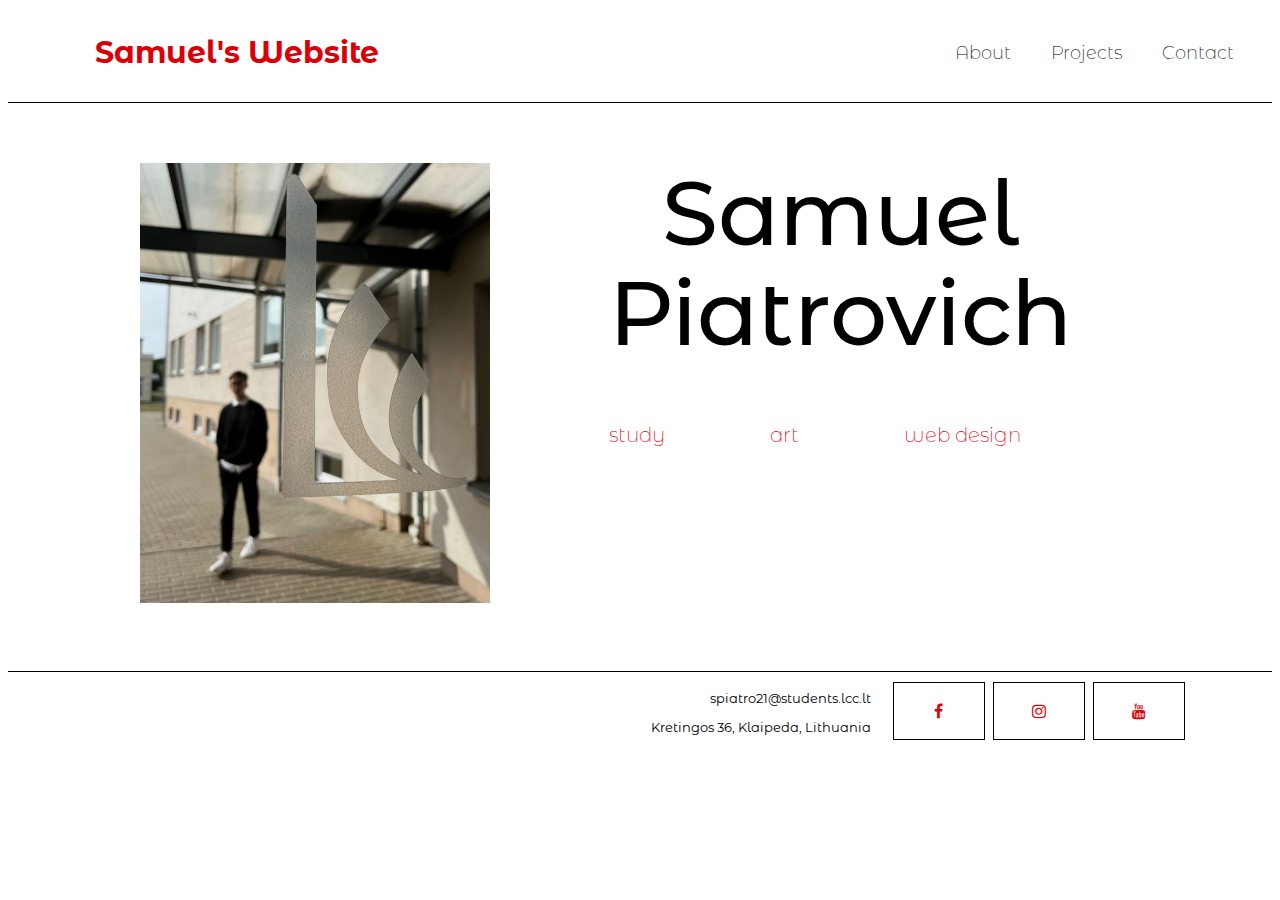
==== index.html @ d3525619 "Add files via upload" ====
<!DOCTYPE html>
<html>
<head>
	<title>Samuel Piatrovich</title>
	<link rel = "icon" href="title-logo.jpg" type="image/x-icon">
	<link rel="stylesheet" type="text/css" href="css.css">
	<link rel="stylesheet" href="https://cdnjs.cloudflare.com/ajax/libs/font-awesome/4.7.0/css/font-awesome.min.css">
	<link rel="preconnect" href="https://fonts.googleapis.com">
	<link rel="preconnect" href="https://fonts.gstatic.com" crossorigin>
	<link href="https://fonts.googleapis.com/css2?family=Montserrat+Alternates:wght@200;500&display=swap" rel="stylesheet">
</head>
<body>
<div class="container">
	<header>
		<div class="header">
			<a class="logo" class="logo-edit" href="index.html">Samuel's Website</a>
			<div class="header-right">
				<div>
					<button>
						<span>
							<a href="about.html">About</a>
						</span>
					</button>
					<button>
						<span>
							<a href="projects.html">Projects</a>
						</span>
					</button>
					<button>
						<span>
							<a href="contacts.html">Contact</a>	
						</span>
					</button>
				</div>
			</div>
		</div>
	</header>
	<main>
		<div class="two-column">
			<div>
				<img class="sam-home" src="sam-home.png" alt="Sam's silhouette photo">
			</div>
			<div>
				<p class="name">Samuel</p>
				<p class="name">Piatrovich</p>
				<p class="description">
					<span>study</span> 
					<span>art</span> 
					<span>web design</span>
				</p>
			</div>
		</div>
	</main>
	<footer>
		<div class="footer">
			<div class=footer-two-column>
				<div class="footer1">
					<p>spiatro21@students.lcc.lt</p>
					<p>Kretingos 36, Klaipeda, Lithuania</p>					</p>
				</div>
				<div>
					<a href="https://www.facebook.com/samuel.piatrovich" class="fa fa-facebook"></a>
					<a href="https://www.instagram.com/sapiatrovich/" class="fa fa-instagram"></a>
					<a href="https://www.youtube.com/channel/UC5DXjAgYjhus1VReOFaAy6Q" class="fa fa-youtube"></a>
				</div>
			</div>	
		</div>
	</footer>
</div>
</body>
</html>
---- css.css ----
.container {
	background-color: #FFF;
}
.header {
	overflow: hidden;
	padding: 20px;
}
.header a {
	float: left;
	color: black;
	text-align: center;
	padding: 12px;
	text-decoration: none;
	font-size: 18px;
	line-height: 25px;
	background-color: none;
	font-family: 'Montserrat Alternates', TimesNewRoman;
	font-weight: 200;
}
.header a.logo {
	font-size: 30px;
	font-weight: bold;
	margin-left: 55px;
	color: #DB0008;
}
.header a.active {
	color: black;
	border-color: black;
	font-weight: 500;
  }
.header a:hover {
	opacity: 0.7;
	color: #DB0008;
}
.header-right {
	float: right;
}
header button {
	background-color: #FFF;
	border: none;
}
main {
	border-top: 1px solid black;
	border-bottom: 1px solid black;
}
main p {
	text-align: center;
	font-family: 'Montserrat Alternates', TimesNewRoman;
	font-size: 25px;
	color: black;
}
.two-column {
	display: grid;
	grid-template-columns: 35% 65%;
	width:  1000px;
	margin: auto;
	margin-bottom: 8px;
}
.two-column div {
	margin-top: 60px;
	margin-bottom: 0;
	color: black;
	height: 500px;
}
.sam-home {
	display: flex;
	justify-content: center;
	height: auto;
	width: 100%;
	margin: auto;
}
p.name {
	font-size: 90px;
	line-height: 100px;
	margin: 0px 0px 0px 50px;
	font-family: 'Montserrat Alternates', TimesNewRoman;
	font-weight: 500;
}
p.description {
	font-size: 20px;
	margin-left: 0px;
	margin-top: 60px;
	font-family: 'Montserrat Alternates', TimesNewRoman;
	font-weight: 200;
}
p.description span {
	margin-right: 50px;
	margin-left: 50px;
	align: center;
	color: #DB0008;
}
.three-column {
	display: grid;
	grid-template-columns: 33% 33% 33%;
	width: 1000px;
}
#about .three-column {
	margin: auto;
}
#about .three-column div img {
	width: 100%;
	height: auto;
}
.three-column div {
	margin-left: 40px;
	margin-right: 40px;
	margin-bottom: 29px;
}
.about {
	margin-top: 50px;
	margin-bottom: 50px;
}
.more-about {
	text-align: center;
	margin-top: 5px;
	margin-bottom: 42px;
}
.more-about a {
	font-family: 'Montserrat Alternates', TimesNewRoman;
	font-size: 20px;
	color: black;
	text-align: center;
}
.more-about a:hover {
	color: #DB0008;
	opacity: 0.7;
	cursor: pointer;
}
.text p{
	text-align: center;
	font-size: 20px;
	margin-bottom: 38px;
	line-height: 37px;
	margin-left: 50px;
	margin-right: 50px;
	margin-top: -10px;
}
.projects {
	margin-top: 40px;
	margin-bottom: 40px;
}
.four-column {
	display: grid;
	grid-template-columns: 25% 25% 25% 25%;
	width: 1000px;
	margin: auto;
}
.four-column div{
	margin-right: 10px;
	margin-left: 10px;
	margin-bottom: 0px;
}
.column {
	height: 300px;
	width: 200px;
}
.column img {
   width: 200px;
   height: 100%;
}
.four-column div img {
	object-fit: fill;
}
.img-description p {
	font-size: 15px;
}
.footer {
	padding: 5px;
}	
.footer-two-column {
	display: grid;
	grid-template-columns: 70% 30%;	
}
.footer1 {
	font-size: 13px;
	text-align: center;
	margin-right: 20px;
}
footer p {
	text-align: right;
	font-family: 'Montserrat Alternates', TimesNewRoman;
}
.fa {
	padding: 20px;
	font-size: 30px;
	width: 50px;
	text-align: center;
	text-decoration: none;
	margin: 5px 2px;
	border: 1px solid black;
}
.fa:hover {
    opacity: 0.7;
}
.fa-instagram {
	color: #DB0008 ;
}
.fa-facebook {
	color: #DB0008;
}
.fa-youtube {
	color: #DB0008;
}
.modal {
  display: none;
  position: fixed;
  z-index: 1;
  padding-top: 100px;
  left: 0;
  top: 0;
  width: 100%;
  height: 100%;
  overflow: auto;
  background-color: black;
  display: center;
}
.modal-content {
  position: relative;
  background-color: #fefefe;
  margin: auto;
  padding: 0;
  height: 90&;
  width: auto;
  max-width: 100%;
}
.close {
  color: white;
  position: absolute;
  top: 10px;
  right: 25px;
  font-size: 35px;
  font-weight: bold;
}
.close:hover, .close:focus {
  color: #999;
  text-decoration: none;
  cursor: pointer;
}
.mySlides {
  display: none;
}
.mySlides img {
	max-height: 700px;
	width: auto;  
}
.prev, .next {
  cursor: pointer;
  position: absolute;
  top: 50%;
  width: auto;
  padding: 16px;
  margin-top: -50px;
  color: white;
  font-weight: bold;
  font-size: 20px;
  transition: 0.6s ease;
  border-radius: 0 3px 3px 0;
  user-select: none;
  -webkit-user-select: none;
}
.next {
  right: 0;
  border-radius: 3px 0 0 3px;
}
.prev:hover, .next:hover {
  background-color: rgba(0, 0, 0, 0.8);
}
.numbertext {
  color: #f2f2f2;
  font-size: 12px;
  padding: 8px 12px;
  position: absolute;
  top: 0;
}
.caption-container {
  text-align: center;
  background-color: black;
  padding: 2px 16px;
  color: white;
}
img.demo {
  opacity: 0.6;
}
.active, .demo:hover {
  opacity: 1;
}
img.hover-shadow {
  transition: 0.3s;
}
.hover-shadow:hover {
  box-shadow: 0 4px 8px 0 rgba(0, 0, 0, 0.2), 0 6px 20px 0 rgba(0, 0, 0, 0.19);
  opacity: 0.7;
}
.contacts {
	margin-top: 20px;
	margin-bottom: -20px;
}
.contact-box {
	width: 500px;
	background-color: #FFF;
	margin: auto;
}
form {
	margin: 35px;
	margin-bottom: 33px;
}
.input-field {
	width: 400px;
	height: 40px;
	margin-top: 10px;
	margin-bottom: 20px;
	padding-left: 10px;
	border: 1px solid black;
	outline: none;
	font-family: 'Montserrat Alternates', TimesNewRoman;
}
.textarea-field {
	height: 150px;
	padding-top: 10px;
}
.btn {
	color: #DB0008;
	margin-top: 10px;
	margin-bottom: 0px;
	padding: 10px;
	background-color: #FFF;
	font-size: 12px;
	font-family: 'Montserrat Alternates', TimesNewRoman;
	border: none;
	cursor: pointer;
}
.thank-you {
	margin-top: 250px;
	margin-bottom: 250px;
}
.thank-you p {
	font size: 50px;
	text-align: center;
	font-family: 'Montserrat Alternates', TimesNewRoman;
}
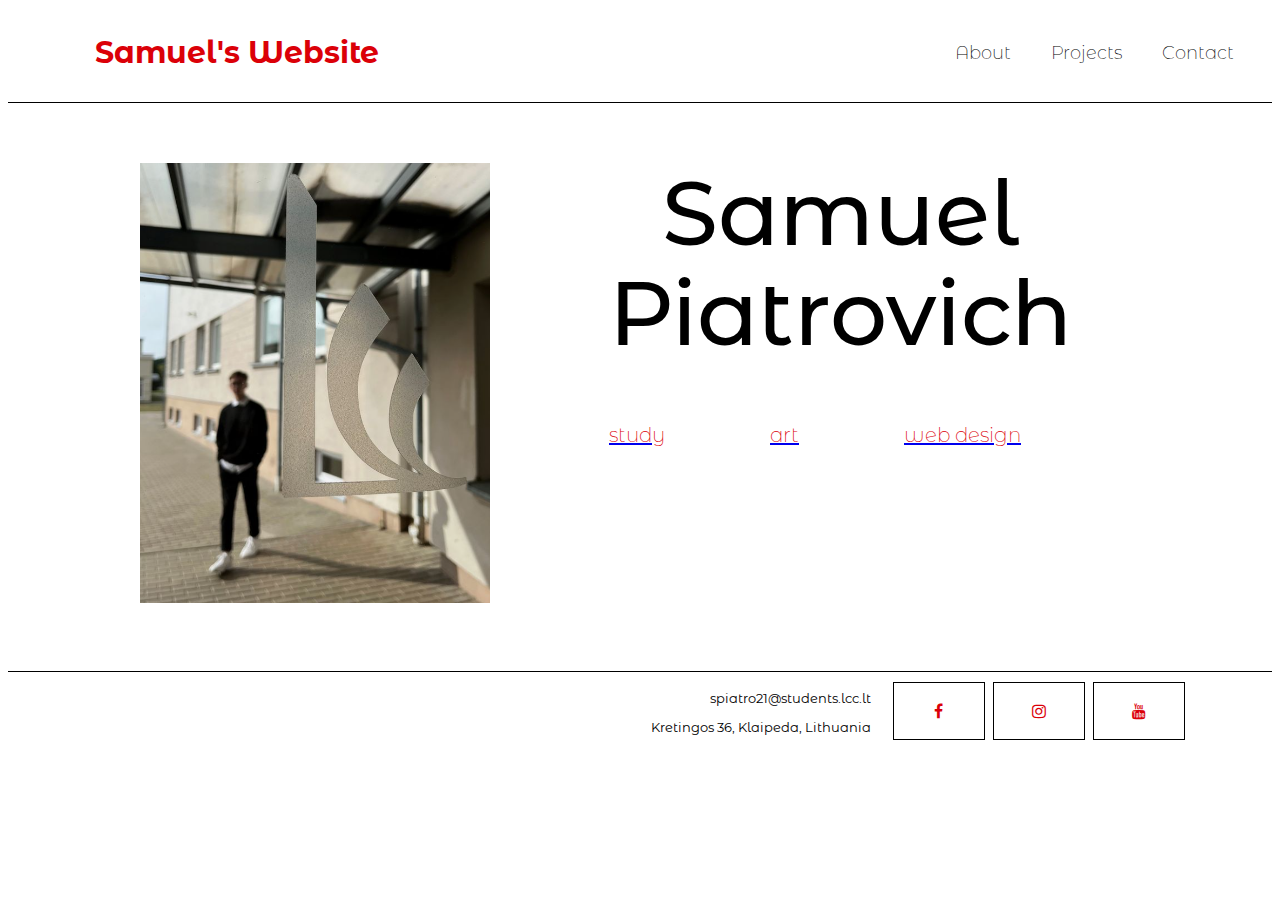
==== commit 5b4d5058: "Update index.html" ====
--- a/index.html
+++ b/index.html
@@ -44,9 +44,9 @@
 				<p class="name">Samuel</p>
 				<p class="name">Piatrovich</p>
 				<p class="description">
-					<span>study</span> 
-					<span>art</span> 
-					<span>web design</span>
+					<a class="links" href="about-text.html"><span>study</span></a>
+					<a class="links" href="projects.html"><span>art</span></a>
+					<a class="links" href="about-text.html"><span>web design</span></a>
 				</p>
 			</div>
 		</div>
@@ -68,4 +68,4 @@
 	</footer>
 </div>
 </body>
-</html>+</html>
--- a/css.css
+++ b/css.css
@@ -120,6 +120,7 @@
 	font-size: 20px;
 	color: black;
 	text-align: center;
+	text-decoration: none;
 }
 .more-about a:hover {
 	color: #DB0008;
@@ -190,7 +191,7 @@
 	border: 1px solid black;
 }
 .fa:hover {
-    opacity: 0.7;
+    	opacity: 0.7;
 }
 .fa-instagram {
 	color: #DB0008 ;
@@ -202,94 +203,94 @@
 	color: #DB0008;
 }
 .modal {
-  display: none;
-  position: fixed;
-  z-index: 1;
-  padding-top: 100px;
-  left: 0;
-  top: 0;
-  width: 100%;
-  height: 100%;
-  overflow: auto;
-  background-color: black;
-  display: center;
+	display: none;
+	position: fixed;
+	z-index: 1;
+	padding-top: 100px;
+	left: 0;
+	top: 0;
+	width: 100%;
+	height: 100%;
+	overflow: auto;
+	background-color: black;
+	display: center;
 }
 .modal-content {
-  position: relative;
-  background-color: #fefefe;
-  margin: auto;
-  padding: 0;
-  height: 90&;
-  width: auto;
-  max-width: 100%;
+	position: relative;
+	background-color: #fefefe;
+	margin: auto;
+	padding: 0;
+	height: 90&;
+	width: auto;
+	max-width: 100%;
 }
 .close {
-  color: white;
-  position: absolute;
-  top: 10px;
-  right: 25px;
-  font-size: 35px;
-  font-weight: bold;
+	color: white;
+	position: absolute;
+	top: 10px;
+	right: 25px;
+	font-size: 35px;
+	font-weight: bold;
 }
 .close:hover, .close:focus {
-  color: #999;
-  text-decoration: none;
-  cursor: pointer;
+	color: #999;
+	text-decoration: none;
+	cursor: pointer;
 }
 .mySlides {
-  display: none;
+  	display: none;
 }
 .mySlides img {
 	max-height: 700px;
 	width: auto;  
 }
 .prev, .next {
-  cursor: pointer;
-  position: absolute;
-  top: 50%;
-  width: auto;
-  padding: 16px;
-  margin-top: -50px;
-  color: white;
-  font-weight: bold;
-  font-size: 20px;
-  transition: 0.6s ease;
-  border-radius: 0 3px 3px 0;
-  user-select: none;
-  -webkit-user-select: none;
+  	cursor: pointer;
+  	position: absolute;
+ 	top: 50%;
+  	width: auto;
+  	padding: 16px;
+  	margin-top: -50px;
+  	color: white;
+  	font-weight: bold;
+  	font-size: 20px;
+  	transition: 0.6s ease;
+  	border-radius: 0 3px 3px 0;
+  	user-select: none;
+  	-webkit-user-select: none;
 }
 .next {
-  right: 0;
-  border-radius: 3px 0 0 3px;
+  	right: 0;
+  	border-radius: 3px 0 0 3px;
 }
 .prev:hover, .next:hover {
-  background-color: rgba(0, 0, 0, 0.8);
+  	background-color: rgba(0, 0, 0, 0.8);
 }
 .numbertext {
-  color: #f2f2f2;
-  font-size: 12px;
-  padding: 8px 12px;
-  position: absolute;
-  top: 0;
+  	color: #f2f2f2;
+  	font-size: 12px;
+  	padding: 8px 12px;
+  	position: absolute;
+  	top: 0;
 }
 .caption-container {
-  text-align: center;
-  background-color: black;
-  padding: 2px 16px;
-  color: white;
+  	text-align: center;
+  	background-color: black;
+  	padding: 2px 16px;
+  	color: white;
 }
 img.demo {
-  opacity: 0.6;
+  	opacity: 0.6;
 }
 .active, .demo:hover {
-  opacity: 1;
+  	opacity: 1;
 }
 img.hover-shadow {
-  transition: 0.3s;
+  	transition: 0.3s;
 }
 .hover-shadow:hover {
-  box-shadow: 0 4px 8px 0 rgba(0, 0, 0, 0.2), 0 6px 20px 0 rgba(0, 0, 0, 0.19);
-  opacity: 0.7;
+	box-shadow: 0 4px 8px 0 rgba(0, 0, 0, 0.2), 0 6px 20px 0 rgba(0, 0, 0, 0.19);
+	opacity: 0.7;
 }
 .contacts {
 	margin-top: 20px;
@@ -329,6 +330,9 @@
 	border: none;
 	cursor: pointer;
 }
+.btn:hover {
+	opacity: 0.7;
+}
 .thank-you {
 	margin-top: 250px;
 	margin-bottom: 250px;
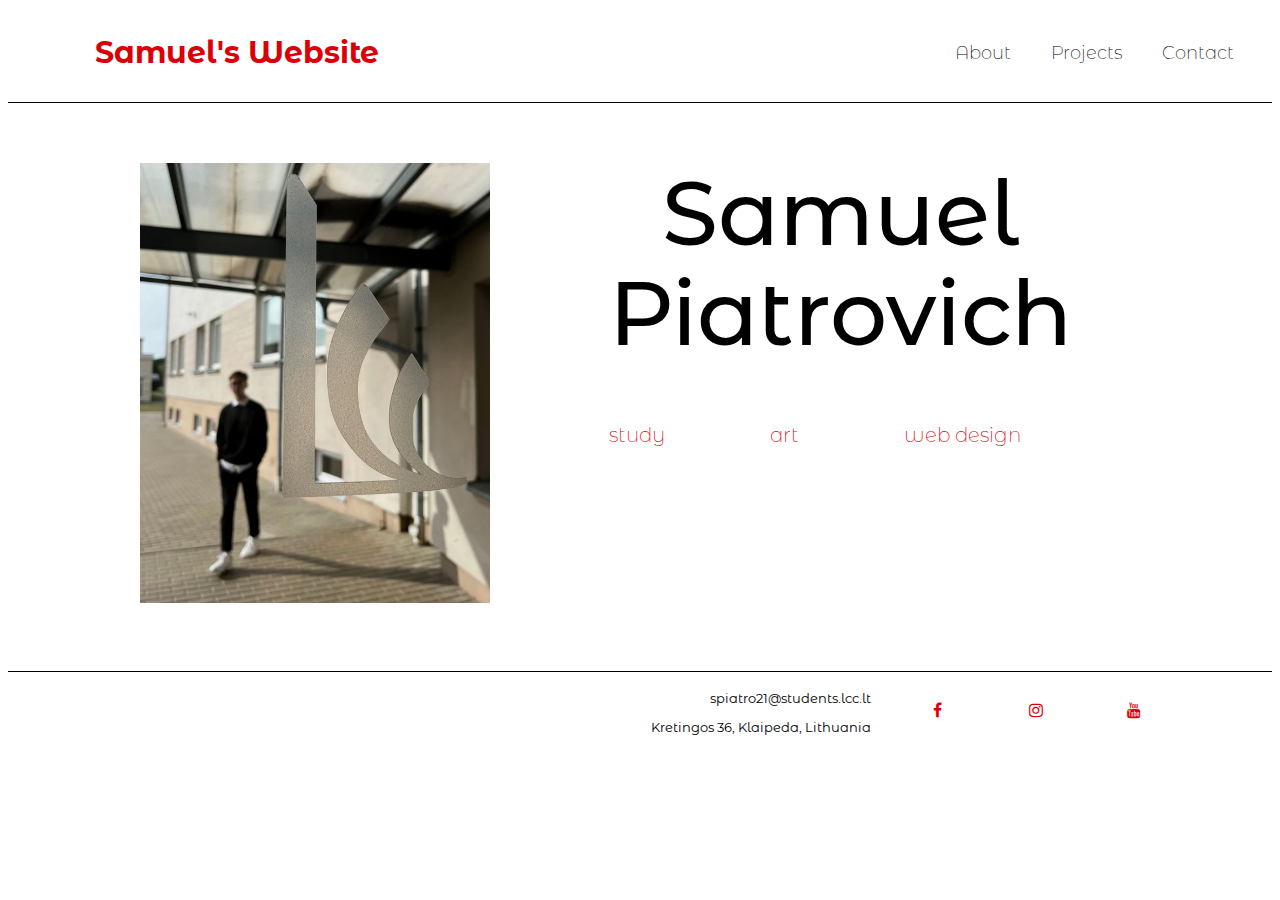
==== commit 4c6453fe: "Update index.html" ====
--- a/index.html
+++ b/index.html
@@ -59,9 +59,9 @@
 					<p>Kretingos 36, Klaipeda, Lithuania</p>					</p>
 				</div>
 				<div>
-					<a href="https://www.facebook.com/samuel.piatrovich" class="fa fa-facebook"></a>
-					<a href="https://www.instagram.com/sapiatrovich/" class="fa fa-instagram"></a>
-					<a href="https://www.youtube.com/channel/UC5DXjAgYjhus1VReOFaAy6Q" class="fa fa-youtube"></a>
+					<a href="https://www.facebook.com/samuel.piatrovich" target="_blank" class="fa fa-facebook"></a>
+					<a href="https://www.instagram.com/sapiatrovich/" target="_blank" class="fa fa-instagram"></a>
+					<a href="https://www.youtube.com/channel/UC5DXjAgYjhus1VReOFaAy6Q" target="_blank" class="fa fa-youtube"></a>
 				</div>
 			</div>	
 		</div>
--- a/css.css
+++ b/css.css
@@ -75,6 +75,9 @@
 	margin: 0px 0px 0px 50px;
 	font-family: 'Montserrat Alternates', TimesNewRoman;
 	font-weight: 500;
+}
+.links {
+	text-decoration: none;
 }
 p.description {
 	font-size: 20px;
@@ -188,7 +191,7 @@
 	text-align: center;
 	text-decoration: none;
 	margin: 5px 2px;
-	border: 1px solid black;
+	border: none;
 }
 .fa:hover {
     	opacity: 0.7;
@@ -212,12 +215,12 @@
 	width: 100%;
 	height: 100%;
 	overflow: auto;
-	background-color: black;
+	background-color: white;
 	display: center;
 }
 .modal-content {
 	position: relative;
-	background-color: #fefefe;
+	background-color: white;
 	margin: auto;
 	padding: 0;
 	height: 90&;
@@ -225,7 +228,7 @@
 	max-width: 100%;
 }
 .close {
-	color: white;
+	color: black;
 	position: absolute;
 	top: 10px;
 	right: 25px;
@@ -233,15 +236,18 @@
 	font-weight: bold;
 }
 .close:hover, .close:focus {
-	color: #999;
+	color: #DB0008;
 	text-decoration: none;
 	cursor: pointer;
+	opacity: 0.7;
 }
 .mySlides {
-  	display: none;
+  display: none;
+  text-align: center;
+  background-color: white;
 }
 .mySlides img {
-	max-height: 700px;
+	height: 700px;
 	width: auto;  
 }
 .prev, .next {
@@ -251,7 +257,7 @@
   	width: auto;
   	padding: 16px;
   	margin-top: -50px;
-  	color: white;
+  	color: black;
   	font-weight: bold;
   	font-size: 20px;
   	transition: 0.6s ease;
@@ -264,11 +270,12 @@
   	border-radius: 3px 0 0 3px;
 }
 .prev:hover, .next:hover {
-  	background-color: rgba(0, 0, 0, 0.8);
+  	color: #DB0008;
+	opacity: 0.7;
 }
 .numbertext {
-  	color: #f2f2f2;
-  	font-size: 12px;
+  	color: black;
+  	font-size: 20px;
   	padding: 8px 12px;
   	position: absolute;
   	top: 0;
